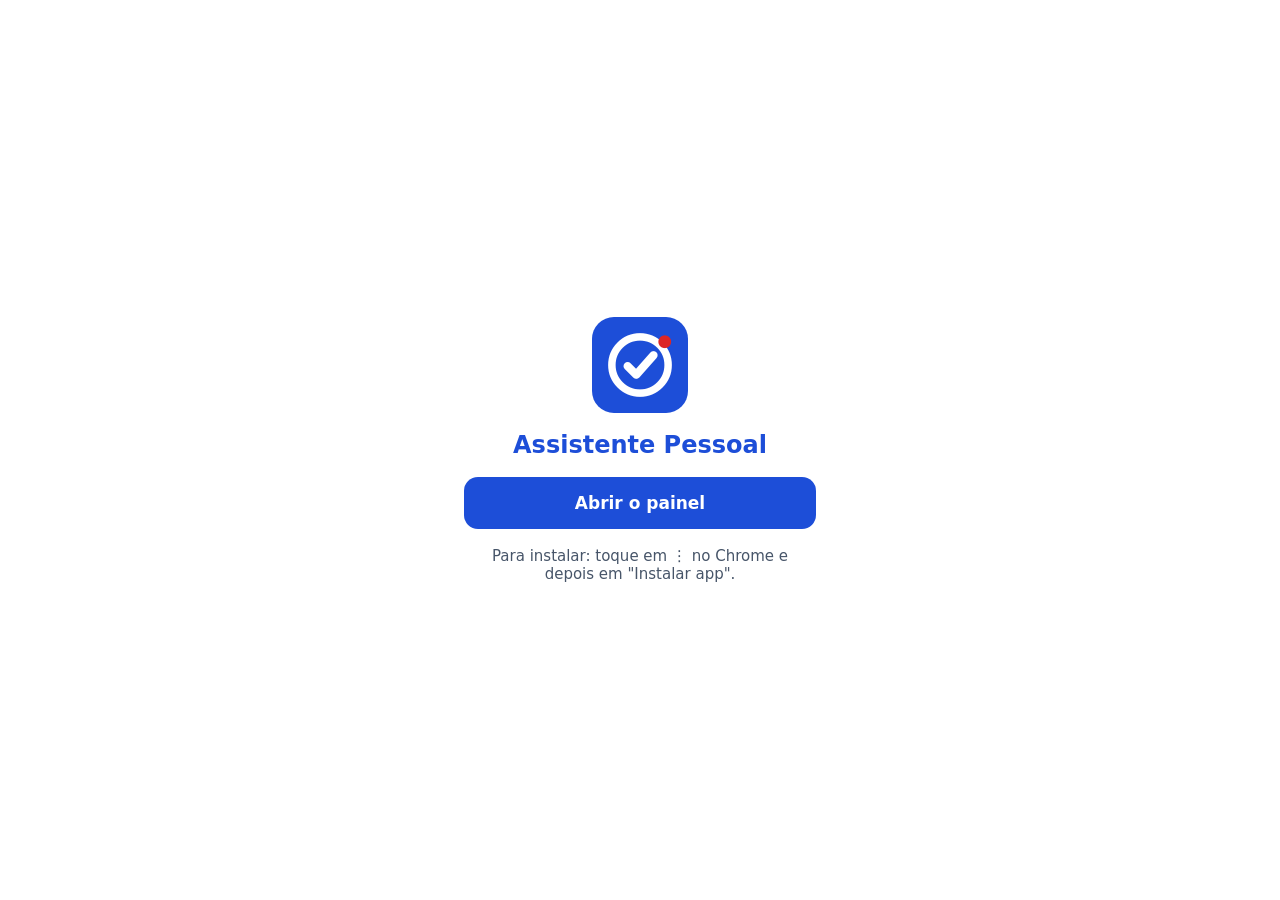
==== painel/index.html @ b2d880ce "Painel instalável: app Assistente Pessoal que abre o painel do claude.ai Co-Authored-By: Claude Opus" ====
<!doctype html>
<html lang="pt-BR">
<head>
<meta charset="utf-8">
<meta name="viewport" content="width=device-width,initial-scale=1,viewport-fit=cover">
<title>Assistente Pessoal</title>
<meta name="theme-color" content="#1D4ED8">
<link rel="manifest" href="manifest.webmanifest">
<link rel="icon" href="icone-192.png">
<link rel="apple-touch-icon" href="icone-180.png">
<style>
  body{margin:0;min-height:100vh;display:flex;flex-direction:column;align-items:center;justify-content:center;gap:18px;font-family:system-ui,-apple-system,"Segoe UI",Roboto,sans-serif;background:#fff;color:#0B1B3A;padding:24px;box-sizing:border-box;text-align:center}
  img{width:96px;height:96px;border-radius:22px}
  h1{margin:0;font-size:24px;color:#1D4ED8}
  a.btn,button{display:block;width:100%;max-width:320px;padding:16px;border-radius:14px;border:0;font-size:17px;font-weight:700;text-decoration:none;cursor:pointer}
  a.btn{background:#1D4ED8;color:#fff}
  button{background:#EEF2FF;color:#1D4ED8}
  p{margin:0;color:#475569;font-size:15px;max-width:320px}
  [hidden]{display:none!important}
</style>
</head>
<body>
  <img src="icone-192.png" alt="">
  <h1>Assistente Pessoal</h1>
  <a class="btn" id="abrir" href="https://claude.ai/artifact/AHBfN98yssXUUfH77jVvzx">Abrir o painel</a>
  <button id="instalar" hidden>Instalar como app</button>
  <p id="dica" hidden>Para instalar: toque em ⋮ no Chrome e depois em "Instalar app".</p>
<script>
  const PAINEL = document.getElementById('abrir').href;
  if ('serviceWorker' in navigator) navigator.serviceWorker.register('sw.js').catch(() => {});
  const instalado = matchMedia('(display-mode: standalone)').matches || navigator.standalone;
  // aberto pelo ícone: vai direto para o painel
  if (instalado) location.replace(PAINEL);
  else document.getElementById('dica').hidden = false;
  let pedido = null;
  addEventListener('beforeinstallprompt', e => {
    e.preventDefault(); pedido = e;
    document.getElementById('instalar').hidden = false;
    document.getElementById('dica').hidden = true;
  });
  document.getElementById('instalar').onclick = async () => {
    if (!pedido) return;
    pedido.prompt(); await pedido.userChoice; pedido = null;
    document.getElementById('instalar').hidden = true;
  };
</script>
</body>
</html>
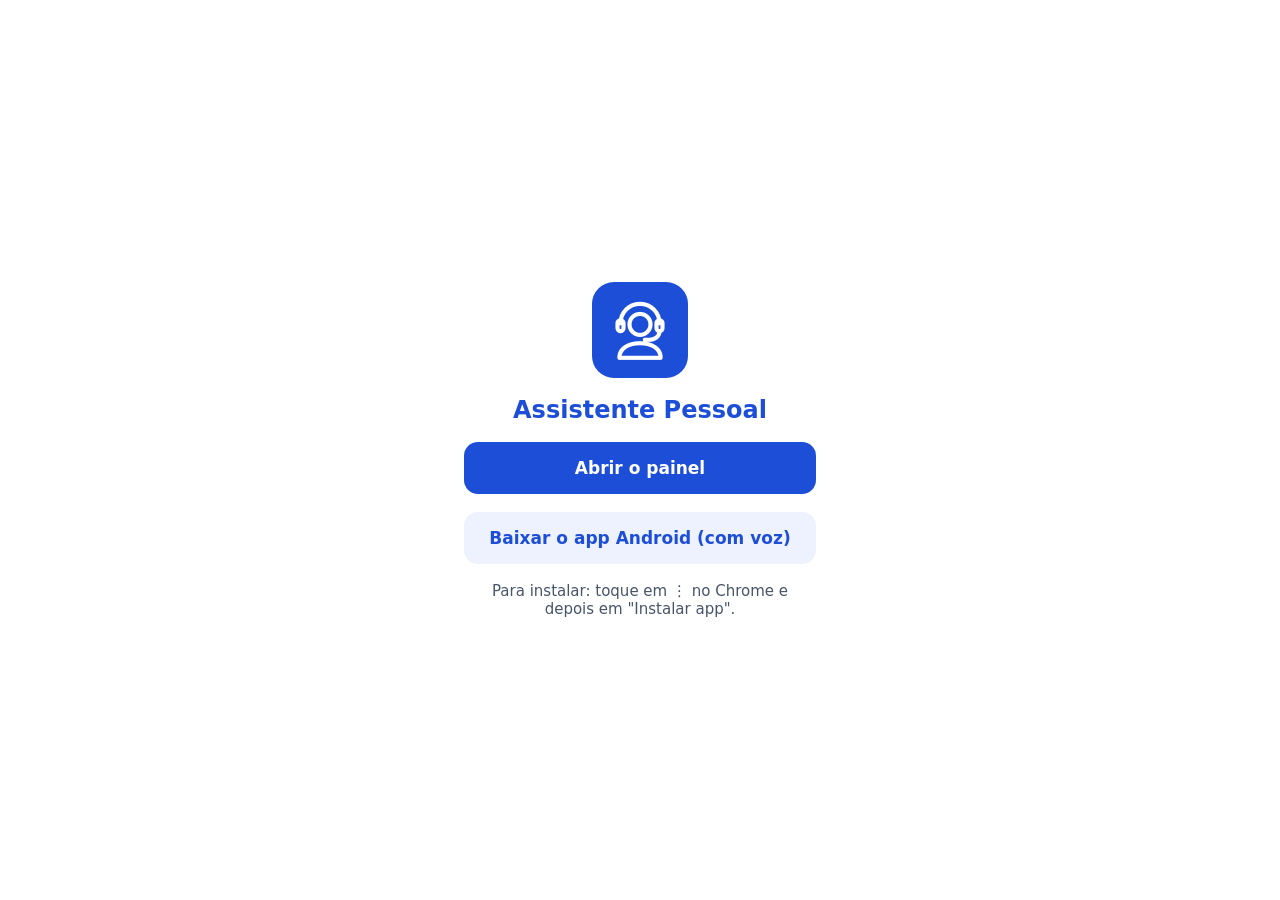
==== commit cf6ff194: "APK assinado do Assistente para baixar pelo Pages Co-Authored-By: Claude Opus 5.5 (1M context) <nore" ====
--- a/painel/index.html
+++ b/painel/index.html
@@ -23,6 +23,7 @@
   <img src="icone-192.png" alt="">
   <h1>Assistente Pessoal</h1>
   <a class="btn" id="abrir" href="https://claude.ai/artifact/AHBfN98yssXUUfH77jVvzx">Abrir o painel</a>
+  <a class="btn" href="AssistentePessoal.apk" download style="background:#EEF2FF;color:#1D4ED8">Baixar o app Android (com voz)</a>
   <button id="instalar" hidden>Instalar como app</button>
   <p id="dica" hidden>Para instalar: toque em ⋮ no Chrome e depois em "Instalar app".</p>
 <script>
